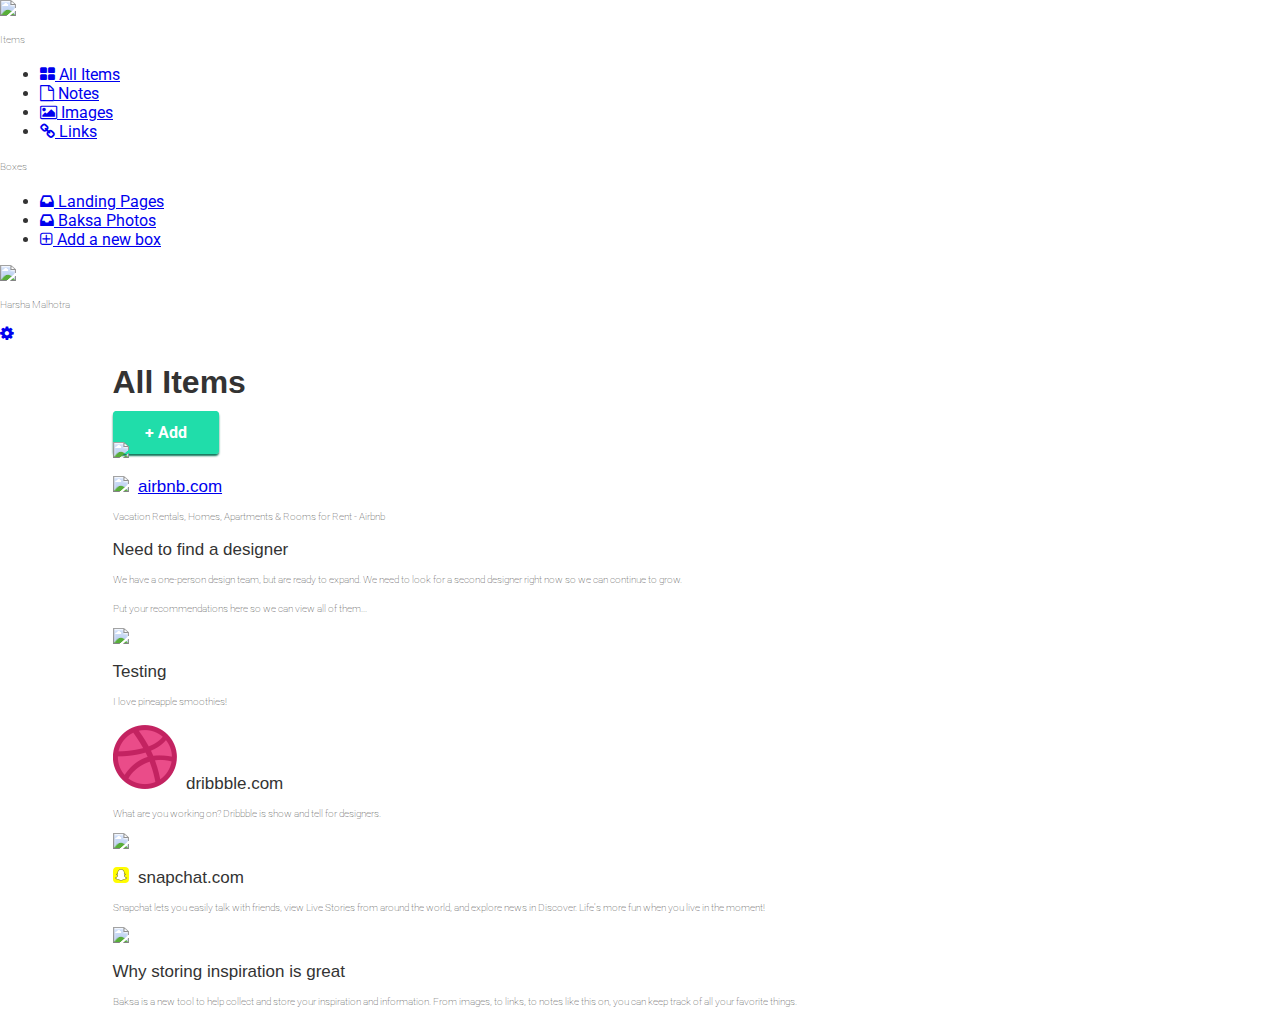
==== dashboard.html @ 705978ed "Assignment-33-completed" ====
<!DOCTYPE html>
 <html lang="en-us">
 <head>
   <meta http-equiv="X-UA-Compatible" content="IE=Edge">
   <meta name="viewport" content="width=device-width, initial-scale=1">
   <meta charset="UTF-8">
 
   <title>Dashboard | Baksa</title>
 
   <!-- Google Fonts -->
  
    <link href="https://fonts.googleapis.com/css?family=Lato:100,100i,300,300i,400,400i,700,700i,900,900i|Roboto:100,100i,300,300i,400,400i,500,500i,700,700i,900,900i" rel="stylesheet">
 
   <!-- CSS -->
   <link rel="stylesheet" href="css/normalize.css">
   <link rel="stylesheet" href="css/style.css">
   <link rel="stylesheet" href="css/font-awesome.css">
 
 </head>

  <body class="dashboard">
   <!-- LEFT NAV -->
   <nav id="left-nav" class="left-nav">
     <a href="#" class="site-logo"><img src="images/site-logo.png" /></a>
     <div class="items">
       <p>Items</p>
       <ul>
         <li><a href="#"><i class="fa fa-th-large"></i> All Items</a></li>
         <li><a href="#"><i class="fa fa-file-o"></i> Notes</a></li>
         <li><a href="new-ux-project.html"><i class="fa fa-picture-o"></i> Images</a></li>
         <li><a href="#"><i class="fa fa-link"></i> Links</a></li>
       </ul>
       <p>Boxes</p>
       <ul>
         <li><a href="#"><i class="fa fa-inbox"></i> Landing Pages</a></li>
         <li><a href="#"><i class="fa fa-inbox"></i> Baksa Photos</a></li>
         <li><a href="#"><i class="fa fa-plus-square-o"></i> Add a new box</a></li>
       </ul>
     </div>

      <div class="settings">
     <img src="https://s3.amazonaws.com/uifaces/faces/twitter/jsa/128.jpg">
     <p>Harsha Malhotra</p>
     <a href="#"><i class="fa fa-cog"></i></a>
   </div>
   </nav>

   <main role="main">
   <!-- Content -->
   <section class="content">
     <div class="container">
       <div class="header">
         <h1>All Items</h1>
         <a href="#" class="btn">+ Add</a>
       </div>
     </div>
     <div class="container">
       <div class="content-item">
         <div class="item-box">
            <img src="https://static.pexels.com/photos/3540/restaurant-alcohol-bar-drinks.jpg">
         </div>
       </div>
       <div class="content-item">
         <div class="item-box">
            <h2><img class="favicon" src="https://a1.muscache.com/airbnb/static/logotype_favicon-21cc8e6c6a2cca43f061d2dcabdf6e58.ico">&nbsp <a href="#">airbnb.com</a></h2>
            <p>Vacation Rentals, Homes, Apartments &amp; Rooms for Rent &dash; Airbnb
         </div>
       </div>
       <div class="content-item">
         <div class="item-box">
            <h2>Need to find a designer</h2>
            <p>We have a one-person design team, but are ready to expand. We need to look for a second designer right now so we can continue to grow.</p>
            <p>Put your recommendations here so we can view all of them...</p>

         </div>
       </div>
       <div class="content-item">
         <div class="item-box">
            <img src="https://static.pexels.com/photos/7070/space-desk-workspace-coworking.jpg">
         </div>
       </div>
       <div class="content-item">
         <div class="item-box">
            <h2><a>Testing</a></h2>
            <p>I love pineapple smoothies!</p>
         </div>
       </div>
       <div class="content-item">
         <div class="item-box">
            <h2><img class = "favicon" src="images/dribbble.ico">&nbsp <a>dribbble.com</a></h2>
            <p>What are you working on? Dribbble is show and tell for designers.</p>
         </div>
       </div>
       <div class="content-item">
         <div class="item-box">
            <img src="https://static.pexels.com/photos/34600/pexels-photo.jpg">
         </div>
       </div>
       <div class="content-item">
         <div class="item-box">
            <h2><img class = "favicon" src="images/snapchat.png">&nbsp <a>snapchat.com</a></h2>
            <p>Snapchat lets you easily talk with friends, view Live Stories from around the world, and explore news in Discover. Life's more fun when you live in the moment!</p>
         </div>
       </div>
       <div class="content-item">
         <div class="item-box">
            <img src="https://static.pexels.com/photos/7097/people-coffee-tea-meeting.jpg">
         </div>
       </div>
       <div class="content-item">
         <div class="item-box">
            <h2>Why storing inspiration is great</h2>
            <p>Baksa is a new tool to help collect and store your inspiration and information. From images, to links, to notes like this on, you can keep track of all your favorite things.</p>
         </div>
       </div>
     </div>
   </section>
 </main>
 </body>
 </html>
---- css/style.css ----
/*HTML tag and body tag*/
html, body{
   overflow-x: hidden;
 }

 /* body will have font family of Roboto and color black*/
 body {
   
   font-family: 'Roboto', sans-serif, Helvetica, Arial;
   color:#333333;
 }
 /*all the heading tags will be in Nunito*/
 h1, h2, h3, h4, h5, h6 {
   font-family: 'Nunito', Helvetica, Arial, sans-serif;
 }

 /*the h2 headers like create notes, save images will have a 28 pixel font size and the font weight will be normal with the bottom margin as 5px*/
 h2 {
   font-size:28px;
   font-weight: normal;
   margin-bottom: 5px;
 }


 p {
   font-size:16px;
   line-height: 19px;
   font-weight: 100;
 }


 /* GRID */
 .container {
   margin-right: auto;
   margin-left: auto;
   padding-left: 15px;
   padding-right: 15px;
   position: relative;
 }
 .container:before,
 .container:after {
   content: " ";
   display: table;
 }
 .container:after {
   clear: both;
 }
 .one-half, .one-third, .one-fourth {
   width:96%;
   float:left;
   position:relative;
   min-height: 1px;
   margin:0 2% 20px;
 }



 /* HEADER */
 header {
   color:#FFFFFF;
   background: #34495E;
   
   background-image: linear-gradient(206deg, #077DAA 0%, #08465E 100%);
 }
 header nav {
   padding:1em 0;
 }
 header nav ul {
   display:inline;
   text-align: right;
   float:right;
   margin:0;
 }
 header nav ul > li {
   list-style-type: none;
   display: inline-block;
   margin:0 15px;
 }
 header nav ul > li.btn-outline {
   padding:10px 15px;
   border:2px solid #FFFFFF;
   border-radius: 4px;
 }
 header nav ul > li.btn-outline:hover {
   background:#FFFFFF;
 }
 header nav ul > li > a {
   color:#FFFFFF;
   text-decoration: none;
 }
 header nav ul > li.btn-outline:hover > a {
   color:#34495E;
 }
 }

 header .hero {
   text-align: center;
   display:block;
   position: relative;
 }
 header .hero h1 {
   font-size:48px;
   font-weight: normal;
   margin:95px 0 0;
   text-align: center;
 }
 header .hero p {
   font-size: 22px;
   line-height: 26px;
   font-weight: 100;
   margin:10px 0 40px;
   text-align: center;
 }
 header .hero img {
   display: block;
   margin:6em auto 0;
 }
 /* BUTTONS */
 .btn {
   border-radius: 4px;
   color:#FFFFFF;
   font-weight: 700;
   text-decoration: none;
   padding:10px 30px;
   background: #20DDAA;
   border: 2px solid #20DDAA;
   box-shadow: 0px 2px 2px 0px #11755A;

   }

   .btn1{
         position:absolute;
   top:50%;
   left:45%;
   margin-top:-110px;
   margin-left:-50px;
   }

   .btn-facebook {
   border-radius: 4px;
   color:#FFFFFF;
   font-weight: 700;
   text-decoration: none;
   padding:10px 30px;
   /* FB Rectangle: */
   background: #204695;
   box-shadow: 0px 1px 2px 0px rgba(40,63,110,0.50);
   border-radius: 4px;

   }

 .btn-twitter {
   border-radius: 4px;
   color:#FFFFFF;
   font-weight: 700;
   text-decoration: none;
   padding:10px 30px;
   /* twitter Rectangle: */
   background: #55ACEE;
   box-shadow: 0px 1px 2px 0px rgba(56,118,167,0.08);
   border-radius: 4px;
  
   
   }

   /* BENEFITS */
 .benefits {
   text-align: center;
   display:block;
   position:relative;
 }
 .benefits ul {
   margin: 0 auto;
   padding:4em 0;
 }
 .benefits ul li {
   list-style-type: none;
   display: inline-block;
 }
 .benefits i {
   color:#00ACBE;
   font-size:60px;
   margin:0;
   vertical-align: middle;
 }
 .benefits h2 {
   color:#00ACBE;
 }



 /* PRICING */
 .pricing {
   background: #08465E url("../images/background.png") top center no-repeat;
   background: url("../images/background.png") top center no-repeat, linear-gradient(206deg, #077DAA 0%, #08465E 94%);
   background-size:cover;
   text-align: center;
   padding:4em 0;
 }
 .pricing h2, .pricing p {
   color:#FFFFFF;
 }
 .pricing ul {
   margin:0 auto;
   padding:2em 0;
 }
 .pricing ul li {
   list-style-type: none;
 }

 .box{
   padding: 0 15px 15px;
   background: #FFFFFF;
   box-shadow: 0px 2px 4px 0px rgba(0,0,0,0.20);
   position: relative;
   margin-top: 25px;

 }

 .box.middle{
   min-height: 550px;
   margin-top: 0px;
 }
 .box h3{
   font-family: "Roboto", Helvetica, Arial, sans-serif;
   font-weight: 600;
   text-transform: uppercase;
   background: #E2E2E2;
   box-shadow: 0px 1px 2px 0px rgba(0,0,0,0.40);
   left:0;
   right:0;
   top:0;
   text-align: center;
   margin:0 -15px 40px;
   padding:10px 0;
 }

 .box h4 {
   font-size:50px;
   font-weight: normal;
   margin:40px 0 10px;
   color:#00ACBE;
 }
 .box h4 span {
   font-size:32px;
   vertical-align: top;
 }
 .box h4 span.month {
   font-family: "Roboto", Helvetica, Arial, sans-serif;
   font-weight: 100;
   color:#888888;
   font-size:20px;
   vertical-align: middle;
 }
 .box ul li {
   font-size:18px;
   margin-bottom:20px;
   font-weight: 100;
 }
 .box_casual_expert{
   min-height: 450px;
 }
 .box .btn {
   position:absolute;
   bottom:20px;
   left:20px;
   right:20px;
 }
 .small {
   font-size: 12px;
   color: #FEFEFE;
   line-height: 15px;
   font-style:italic;
 }

 
 

  /* TESTIMONIALS */
 .testimonials {
   padding:4em 0;
   text-align: center;
 }
 .testimonials h2 {
   color:#00ACBE;
 }
 .testimonials ul li {
   list-style-type: none;
 }
 .testimonials blockquote {
   color:#FFFFFF;
   text-align: left;
   font-style: italic;
   font-weight: lighter;
   background:#08465E;
   position: relative;
   padding:30px;
   width:auto;
   margin:0;
 }
 .testimonials blockquote:after {
   top: 100%;
   left: 13%;
   border: solid transparent;
   content: " ";
   height: 0;
   width: 0;
   position: absolute;
   pointer-events: none;
   border-top-color: #08465E;
   border-width: 10px;
   margin-left: -10px;
 }

  .testimonials img {
   height: 65px;
   width: 65px;
   border-radius:50%;
   float: left;
   display: inline-block;
   margin:20px 10px 0 0;
 }
 .testimonials p.name {
   float: right;
   display: inline-block;
   text-align: left;
   font-size:13px;
   margin-top: -60px;
   margin-left: 75px;
 }

 .move{
   padding-top: 20px;
 }

  /* FOOTER background-color: #08465E;*/
 footer {
   background-color: #08465E;
   
   /*background-image: linear-gradient(to top, #00ACBE 0%, #00ACBE 50%, #08465E 50%, #08465E 100%);*/
   color: #FFFFFF;
   height: 150px;
   position: relative;
   overflow: hidden;
   z-index: 0;
}
 footer p, footer nav ul {
   font-size:14px;
   font-weight:100;
   text-align: center;
   margin: 45px auto 0;
 }
 footer nav ul li {
   list-style-type: none;
   display: inline;
 }
 footer nav ul li a {
   color:#FFFFFF;
   text-decoration: none;
 }
 footer .right-footer-block {
   background-color: transparent;
 }
 footer .logo{
   padding: 2.35em 0;
   margin: 0 auto;
   display: block;
 }

  /*SIGNUP TODAY*/

.Sign_up{
   margin-top: -100px;
   padding:4em 0;
   text-align: center;
   display:block;

 }
}
 .Sign_up h2{
   
   color:#00ACBE;
 }

 .sign{
   padding-top: 20px;
 }




 /*At the minimum width of 768px px, the largest for now*/
 @media (min-width: 768px) {
   .container {
     width: 750px;
   }


 }
 @media (min-width: 992px) {
   .container {
     width: 970px;
   }
   .one-half {
     width:46%;
   }
   .one-third {
     width:29.33333%;
   }
   .one-fourth {
     width:21%;
   }
   @media (min-width: 992px){
   footer{
     background-color: #3498DB;

      background-image: linear-gradient(to top, #00ACBE 0%, #00ACBE 50%, #08465E 50%, #08465E 100%);
     
     height: 100px;
   }
   footer p, footer nav ul{
     padding: 2em 0;
     text-align: left;
   }
   footer .right-footer-block {
     background-color: #3498DB;
   }
   footer .logo{
     padding: 2em 0 2em 1.5em;
   }
 }
 }
 @media (min-width: 1200px) {
   .container {
     width: 1170px;
   }
@media (min-width: 1080px) {
   .container {
     width: 1055px;
   }

   





@media(min-width: 660px){

  h2 {
    font-size:17px; 
    font-weight: normal;
    margin-bottom: 5px;
  }
  p{
    font-size: 10px;
    line-height: 19px;
    font-weight: 100;
  }


/*BENEFITS*/
  .benefits {
   text-align: center;
   display:block;
   position:relative;
 }

  .benefits ul {
   margin: 0 auto;
   padding:4em 0;
 }
 .benefits ul li {
   list-style-type: none;
   display: inline-block;
 }
  .benefits i {
   color:#00ACBE;
   font-size:36px;
   margin:0;
   vertical-align: middle;
 }
 .benefits h2 {
   color:#00ACBE;
 }
}

 /*PRICING*/

 .pricing {
   background: #08465E url("../images/background.png") top center no-repeat;
   background: url("../images/background.png") top center no-repeat, linear-gradient(206deg, #077DAA 0%, #08465E 94%);
   background-size:cover;
   text-align: center;
   padding:4em 0;
 }
 .pricing h2, .pricing p {
   color:#FFFFFF;
 }
 .pricing ul {
   margin:0 auto;
   padding:2em 0;
 }
 .pricing ul li {
   list-style-type: none;
 }
  .box {
   padding:0 15px 15px;
   background: #FFFFFF;
   box-shadow: 0px 2px 4px 0px rgba(0,0,0,0.20);
   
   position: relative;
   margin-top: 25px;
 }

  .box.middle {
   min-height: 292px;
   margin-top:0px;
 }
 .box h3 {
   font-family: "Roboto", Helvetica, Arial, sans-serif;
   font-weight: 600;
   text-transform: uppercase;
   background: #E2E2E2;
   box-shadow: 0px 1px 2px 0px rgba(0,0,0,0.40);
   left:0;
   right:0;
   top:0;
   text-align: center;
   margin:0 -15px 40px;
   padding:10px 0;
 }
 .box_casual_expert{
   min-height: 264px;
 }
}



/*DASHBOARD*/











/*
@media(min-width: 800px){
 


   .benefits {
      
      text-align: center;
      display:block;
      position:relative;
   }

   .benefits ul li {
   list-style-type: none;
   }

  .benefits i {
   color:#00ACBE;
   font-size:37px;
   }
  .benefits h2 {
   color:#00ACBE;
 }

  

   .pricing {
   background: #08465E url("../images/background.png") top center no-repeat;
   background: url("../images/background.png") top center no-repeat, linear-gradient(206deg, #077DAA 0%, #08465E 94%);
   background-size:cover;
   text-align: center;
   padding:4em 0;
   }
   .pricing h2, .pricing p {
   color:#FFFFFF;
   }
   .pricing ul {
   margin:0 auto;
   padding:2em 0;
   }
   .pricing ul li {
   list-style-type: none;
   }

   .box {
   padding:0 10px 10px;
   background: #FFFFFF;
   box-shadow: 0px 1px 2px 0px rgba(0,0,0,0.20);
   min-height: 300px;
   position: relative;
   margin-top: 40px;
 }
   .box.middle {
   min-height: 380px;
   margin-top:0px;
 }

 .box h3 {
   font-family: "Roboto", Helvetica, Arial, sans-serif;
   font-weight: 400;
   text-transform: uppercase;
   background: #E2E2E2;
   box-shadow: 0px 1px 2px 0px rgba(0,0,0,0.40);
   left:0;
   right:0;
   top:0;
   text-align: center;
   margin:0 -10px 40px;
   padding:10px 0;
 }

 .box h4 {
   font-size:25px;
   font-weight: normal;
   margin:20px 0 10px;
   color:#00ACBE;
 }
 .box h4 span {
   font-size:20px;
   vertical-align: top;
 }
 .box h4 span.month {
   font-family: "Roboto", Helvetica, Arial, sans-serif;
   font-weight: 70;
   color:#888888;
   font-size:20px;
   vertical-align: middle;
 }
 .box ul li {
   font-size:18px;
   margin-bottom:20px;
   font-weight: 100;
 }


}
/*media query
  @media (min-width: 992px){
   footer{
     background-color: #3498DB;
     background-image: linear-gradient(to left,
        #00ACBE 0%, #00ACBE 33.33337%, #08465E 33.33337%, #08465E 100%);
     height: 100px;
   }
   footer p, footer nav ul{
     padding: 2em 0;
     text-align: left;
   }
   footer .right-footer-block {
     background-color: #00ACBE;
   }
   footer .logo{
     padding: 2em 0 2em 1.5em;
   }
 }

   @media (min-width: 400px){
  
   footer{
     background-color: #3498DB;
     background-image: linear-gradient(to left,
        #00ACBE 0%, #00ACBE 33.33337%, #08465E 33.33337%, #08465E 100%);
     height: 100px;
   }
   footer p, footer nav ul{
     padding: 2em 0;
     text-align: left;
   }
   footer .right-footer-block {
     background-color: #00ACBE;
   }
   footer .logo{
     padding: 2em 0 2em 1.5em;
   }

   header{
      background: #34495E;
     
   
   background-image: linear-gradient(206deg, #077DAA 0%, #08465E 100%);

   }
 }

 */



*/
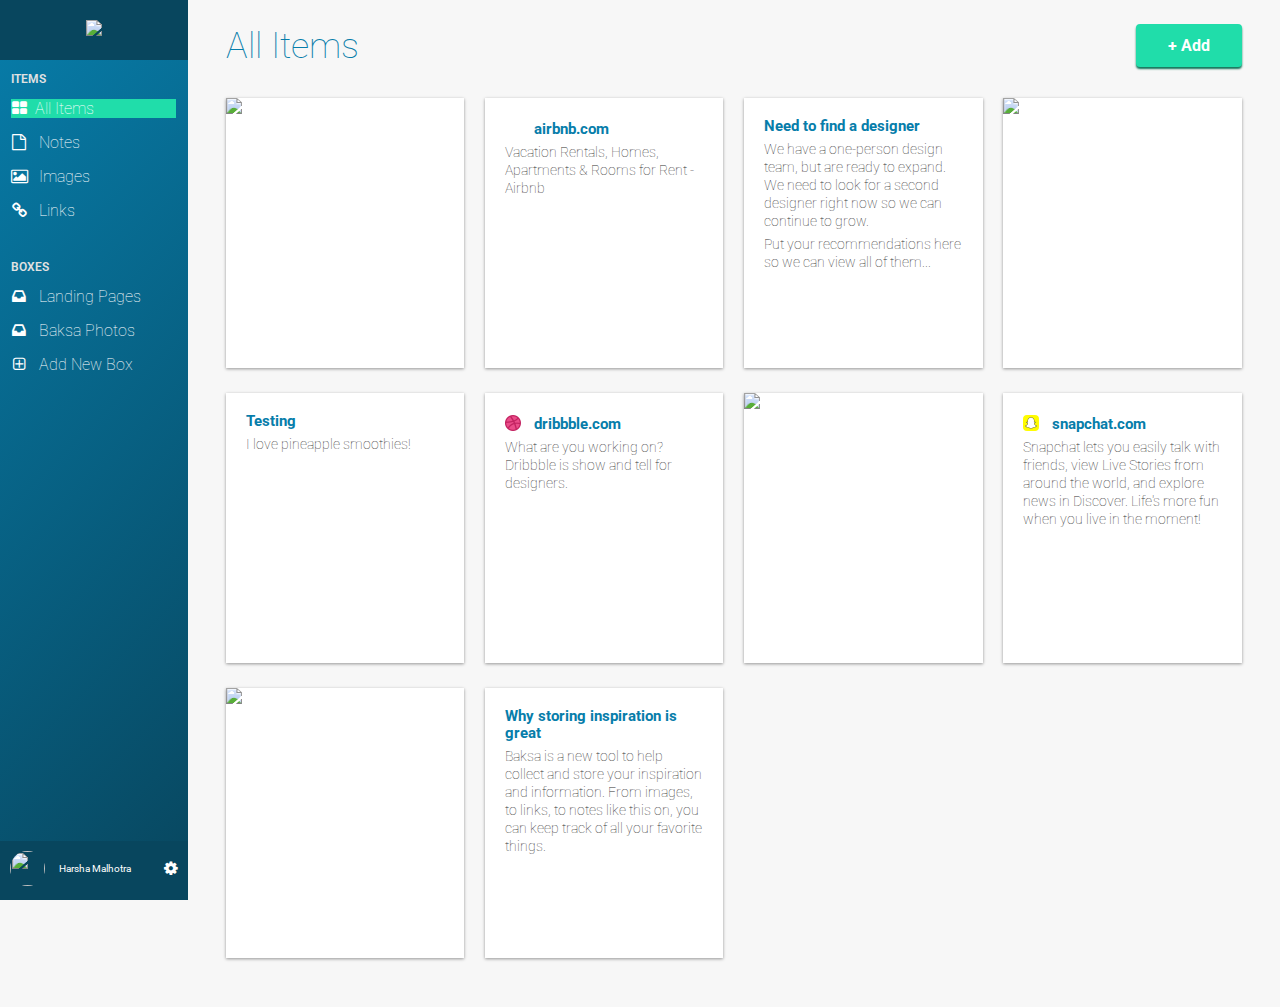
==== commit 513990f9: "Assignment-34-completed" ====
--- a/dashboard.html
+++ b/dashboard.html
@@ -25,7 +25,7 @@
      <div class="items">
        <p>Items</p>
        <ul>
-         <li><a href="#"><i class="fa fa-th-large"></i> All Items</a></li>
+         <div class ="active"><li><a href="#"><i class="fa fa-th-large"></i>All Items</a></li></div>
          <li><a href="#"><i class="fa fa-file-o"></i> Notes</a></li>
          <li><a href="new-ux-project.html"><i class="fa fa-picture-o"></i> Images</a></li>
          <li><a href="#"><i class="fa fa-link"></i> Links</a></li>
@@ -34,7 +34,7 @@
        <ul>
          <li><a href="#"><i class="fa fa-inbox"></i> Landing Pages</a></li>
          <li><a href="#"><i class="fa fa-inbox"></i> Baksa Photos</a></li>
-         <li><a href="#"><i class="fa fa-plus-square-o"></i> Add a new box</a></li>
+         <li><a href="#"><i class="fa fa-plus-square-o"></i> Add New Box</a></li>
        </ul>
      </div>
 
@@ -68,7 +68,7 @@
        </div>
        <div class="content-item">
          <div class="item-box">
-            <h2>Need to find a designer</h2>
+            <h2><a>Need to find a designer</a></h2>
             <p>We have a one-person design team, but are ready to expand. We need to look for a second designer right now so we can continue to grow.</p>
             <p>Put your recommendations here so we can view all of them...</p>
 
@@ -109,7 +109,7 @@
        </div>
        <div class="content-item">
          <div class="item-box">
-            <h2>Why storing inspiration is great</h2>
+            <h2><a>Why storing inspiration is great</a></h2>
             <p>Baksa is a new tool to help collect and store your inspiration and information. From images, to links, to notes like this on, you can keep track of all your favorite things.</p>
          </div>
        </div>
--- a/css/style.css
+++ b/css/style.css
@@ -387,9 +387,170 @@
  }
 
 
-
-
- /*At the minimum width of 768px px, the largest for now*/
+/* DASHBOARD */
+ .dashboard {
+   background:#F7F7F7;
+ }
+ .left-nav {
+   height: 100vh;
+   width:14.66666667%;
+   color:#FFFFFF;
+   background: #08465E;
+   /* Nav Bar: */
+   background-image: linear-gradient(-225deg, #077DAA 0%, #08465E 100%);
+   
+   float:left;
+   position: fixed;
+   display:block;
+ }
+ .left-nav .site-logo {
+   padding:20px 0;
+   background:#08465E;
+   display:block;
+   text-align: center;
+ }
+ .left-nav .items {
+   padding:0 6%;
+ }
+ .left-nav .items p {
+   font-weight: 600;
+   text-transform: uppercase;
+   font-size: 12px;
+   color: #E2E2E2;
+   line-height: 15px;
+ }
+ .left-nav .items ul {
+   margin:0 0 40px;
+   padding:0;
+ }
+ .left-nav .items ul li {
+   list-style-type: none;
+   margin-bottom: 15px;
+ }
+ .left-nav .items ul li a {
+   color:#FFFFFF;
+   text-decoration: none;
+   font-weight: 100;
+ }
+ .left-nav .items ul li a i {
+   width:16px;
+   text-align: center;
+   margin-right:8px;
+ }
+
+ /* LEFT NAVBAR SETTINGS */
+ .left-nav .settings {
+   position:absolute;
+   background:#08465E;
+   width:100%;
+   bottom:0;
+   left:0;
+   right:0;
+   padding:10px 0;
+ }
+ .left-nav .settings img {
+   height:35px;
+   width:35px;
+   border-radius: 50%;
+   margin-left:10px;
+   display: inline-block;
+ }
+ .left-nav .settings p {
+   display: inline-block;
+   vertical-align: top;
+   padding-top: 8px;
+   font-weight: 400;
+   margin:0 0 0 10px;
+ }
+ .left-nav .settings a {
+   color:#FFFFFF;
+   text-decoration: none;
+   text-align: right;
+   float: right;
+   margin-right:10px;
+   margin-top:8px;
+ }
+
+ /* CONTENT */
+ .content {
+   padding:6em 1% 1.5em;
+   float:right;
+   width:98%;
+   position: relative;
+ }
+ .content .header {
+   margin:0 1% 20px;
+ }
+ .content .header h1 {
+   font-family: "Roboto", Helvetica, Arial, sans-serif;
+   font-weight: 100;
+   margin:0 0 30px;
+   font-size: 36px;
+   color: #077DAA;
+   line-height: 44px;
+   float: left;
+   display:inline-block;
+ }
+ .content .header > a {
+   float:right;
+ }
+ .content-item {
+   width:96%;
+   margin:0 2% 25px;
+   float:left;
+   display:block;
+ }
+ .item-box {
+   display:block;
+   height:230px;
+   background: #FFFFFF;
+   box-shadow: 0px 1px 3px 0px rgba(0,0,0,0.40);
+   position: relative;
+   overflow: hidden;
+   padding:20px;
+ }
+ .item-box > img {
+   position:absolute;
+   height:100%;
+   width:auto;
+   top:0;
+   left:0;
+   right:0;
+ }
+ .item-box h2 {
+   font-family: 'Roboto', Helvetica, Arial, sans-serif;
+   font-weight: 700;
+   font-size: 15px;
+   line-height: 17px;
+   margin:0;
+ }
+ .item-box h2 a {
+   color: #077DAA;
+   text-decoration: none;
+ }
+ .item-box h2 img {
+   width:16px;
+   height:16px;
+   position:relative;
+   top:2px;
+   margin-right:5px;
+ }
+ .item-box p {
+   font-size: 14px;
+   color: #333333;
+   line-height: 18px;
+   margin:5px 0 0;
+ }
+.active{
+  background-color: #20DDAA;
+
+
+}
+
+
+
+
+ /*MEDIA QUERIES At the minimum width of 768px px, the largest for now*/
  @media (min-width: 768px) {
    .container {
      width: 750px;
@@ -518,7 +679,7 @@
    margin-top:0px;
  }
  .box h3 {
-   font-family: "Roboto", Helvetica, Arial, sans-serif;
+   font-family: "Nunito", Helvetica, Arial, sans-serif;
    font-weight: 600;
    text-transform: uppercase;
    background: #E2E2E2;
@@ -533,11 +694,66 @@
  .box_casual_expert{
    min-height: 264px;
  }
+
 }
 
-
-
-/*DASHBOARD*/
+/* FOR DASHBOARD */
+
+/* Larger Mobile Devices */
+ @media (min-width:460px) {
+   .content {
+     padding:1.5em 1%;
+     float:right;
+     width:90%;
+     position: relative;
+   }
+   .content-item {
+     width:46%;
+     margin:0 2% 25px;
+     float:left;
+     display:block;
+   }
+ }
+/* Tablets */
+ @media (min-width:768px) {
+   .content {
+     padding:1.5em 5%;
+     float:right;
+     width:90%;
+     position: relative;
+   }
+   .content > .container {
+     width:700px;
+   }
+   .content-item {
+     width:31.33333%;
+     margin:0 1% 25px;
+   }
+ }
+/* Laptops and Desktops */
+ @media (min-width:992px) {
+   .content {
+     padding:1.5em 1%;
+     float:right;
+     width:83.33333333%;
+     position: relative;
+   }
+   .content > .container {
+     width:auto;
+   }
+   .content-item {
+     width:23%;
+     margin:0 1% 25px;
+   }
+ }
+
+
+
+
+
+
+
+
 
 
 
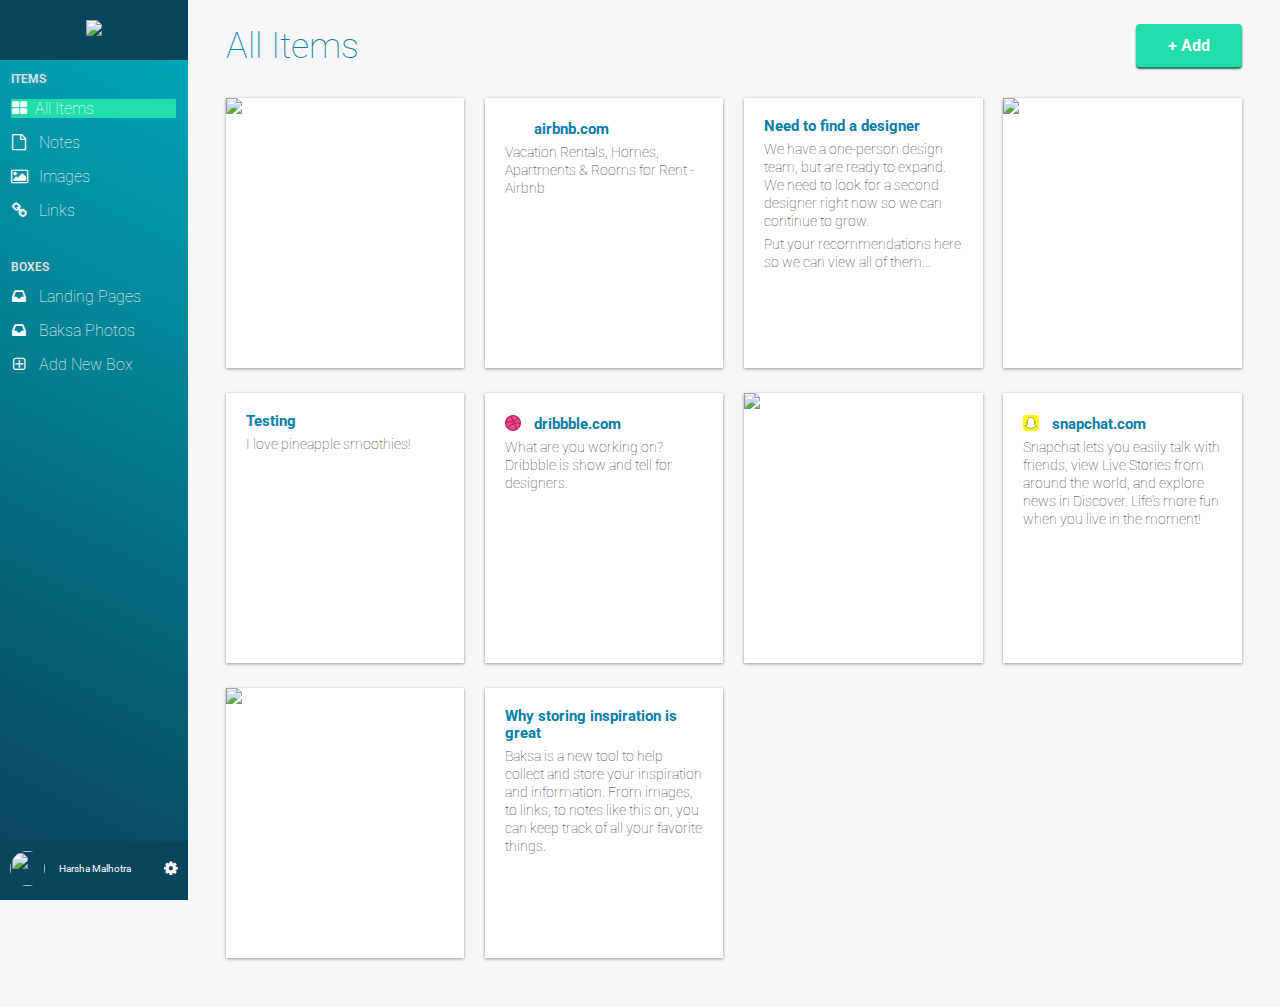
==== commit 687d1390: "Review-of-settings-box" ====
--- a/dashboard.html
+++ b/dashboard.html
@@ -15,6 +15,14 @@
    <link rel="stylesheet" href="css/normalize.css">
    <link rel="stylesheet" href="css/style.css">
    <link rel="stylesheet" href="css/font-awesome.css">
+   <link rel="stylesheet" type="text/css" href="dropit.css">
+
+   <!-- JAVASCRIPT -->
+     
+     <script type="text/javascript" src = "dropit.js"></script>
+     <script src="https://ajax.googleapis.com/ajax/libs/jquery/1.12.4/jquery.min.js"></script>
+
+    </head>
  
  </head>
 
--- a/css/style.css
+++ b/css/style.css
@@ -13,6 +13,7 @@
  h1, h2, h3, h4, h5, h6 {
    font-family: 'Nunito', Helvetica, Arial, sans-serif;
  }
+
 
  /*the h2 headers like create notes, save images will have a 28 pixel font size and the font weight will be normal with the bottom margin as 5px*/
  h2 {
@@ -392,17 +393,50 @@
    background:#F7F7F7;
  }
  .left-nav {
-   height: 100vh;
-   width:14.66666667%;
-   color:#FFFFFF;
-   background: #08465E;
-   /* Nav Bar: */
-   background-image: linear-gradient(-225deg, #077DAA 0%, #08465E 100%);
    
-   float:left;
-   position: fixed;
+
+    height: 100%;
+    width:280px;
+    position: absolute;
+     -webkit-transition: all 0.3s ease-in-out;
+   -moz-transition: all 0.3s ease-in-out;
+   -o-transition: all 0.3s ease-in-out;
+   transition: all 0.3s ease-in-out;
+   transform: translate(-280px,0);
+     -webkit-transform: translate(-280px,0); /** Chrome & Safari **/
+     -o-transform: translate(-280px,0); /** Opera **/
+     -moz-transform: translate(-280px,0); /** Firefox **/
+ 
+   
+ }
+ .left-nav.open {
    display:block;
- }
+   width:280px;
+   -webkit-transition: all 0.3s ease-in-out;
+   -moz-transition: all 0.3s ease-in-out;
+   -o-transition: all 0.3s ease-in-out;
+   transition: all 0.3s ease-in-out;
+   transform: translate(0,0);
+     -webkit-transform: translate(0,0); /** Chrome & Safari **/
+     -o-transform: translate(0,0); /** Opera **/
+     -moz-transform: translate(0,0); /** Firefox **/
+     z-index: 100;
+     background-image: linear-gradient(206deg, #00ACBE 0%, #08465E 94%);
+ }
+ .hamburger {
+   position:absolute;
+   z-index: 1000;
+   background:#08465E;
+   color:#FFF;
+   text-decoration: none;
+   font-size: 22px;
+   padding: 10px 15px;
+   border-radius: 4px;
+   left: 5px;
+   top: 15px;
+ }
+
+
  .left-nav .site-logo {
    padding:20px 0;
    background:#08465E;
@@ -589,8 +623,12 @@
    footer .logo{
      padding: 2em 0 2em 1.5em;
    }
- }
- }
+
+
+ }
+
+ 
+ 
  @media (min-width: 1200px) {
    .container {
      width: 1170px;
@@ -735,7 +773,7 @@
    .content {
      padding:1.5em 1%;
      float:right;
-     width:83.33333333%;
+     width:83.3333333%;
      position: relative;
    }
    .content > .container {
@@ -746,8 +784,34 @@
      margin:0 1% 25px;
    }
  }
-
-
+ @media (min-width:992px) {
+   .left-nav {
+     height: 100vh;
+     width:14.66666667%;
+     color:#FFFFFF;
+     background: #08465E;
+     background-image: linear-gradient(206deg, #00ACBE 0%, #08465E 94%);
+     float:left;
+     position: fixed;
+     display:block;
+     transform: translate(0,0);
+     -webkit-transform: translate(0,0); /** Chrome & Safari **/
+     -o-transform: translate(0,0); /** Opera **/
+     -moz-transform: translate(0,0); /** Firefox **/
+   }
+   .left-nav.open {
+     width:14.66666667%;
+     transform: translate(0,0);
+     -webkit-transform: translate(0,0); /** Chrome & Safari **/
+     -o-transform: translate(0,0); /** Opera **/
+     -moz-transform: translate(0,0); /** Firefox **/
+   }
+   .hamburger {
+     display:none;
+   }
+ }
+
+ 
 
 
 
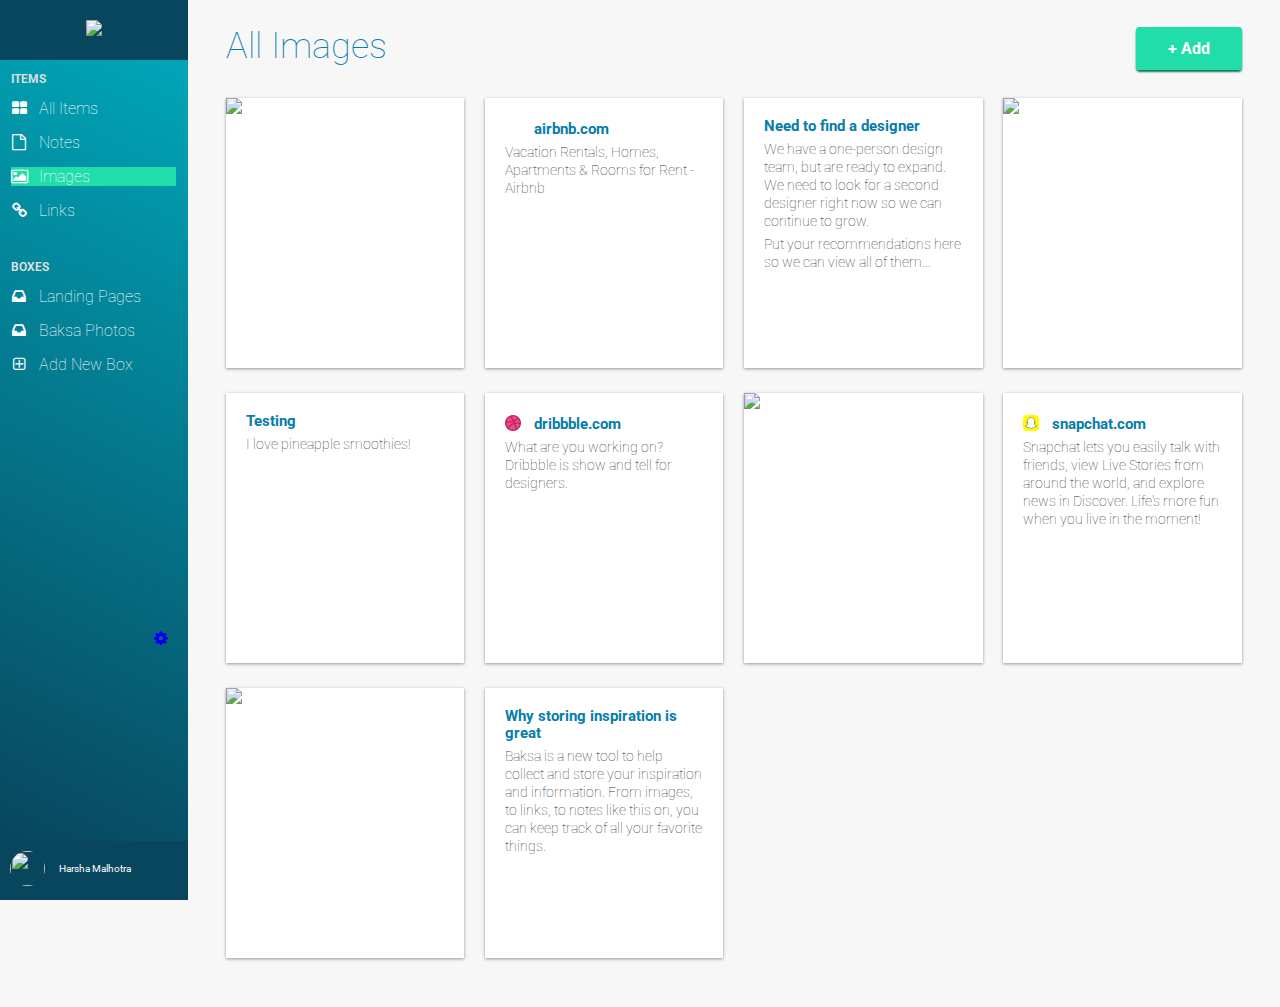
==== commit dac56d07: "Review-of-gear" ====
--- a/dashboard.html
+++ b/dashboard.html
@@ -1,68 +1,92 @@
-<!DOCTYPE html>
- <html lang="en-us">
- <head>
-   <meta http-equiv="X-UA-Compatible" content="IE=Edge">
-   <meta name="viewport" content="width=device-width, initial-scale=1">
-   <meta charset="UTF-8">
- 
-   <title>Dashboard | Baksa</title>
- 
-   <!-- Google Fonts -->
+    <!DOCTYPE html>
+    <html lang="en-us">
+    <head>
+     <meta http-equiv="X-UA-Compatible" content="IE=Edge">
+     <meta name="viewport" content="width=device-width, initial-scale=1">
+     <meta charset="UTF-8">
+     
+     <title>Images | Baksa</title>
+     
+     <!-- Google Fonts -->
+
+     <link href="https://fonts.googleapis.com/css?family=Lato:100,100i,300,300i,400,400i,700,700i,900,900i|Roboto:100,100i,300,300i,400,400i,500,500i,700,700i,900,900i" rel="stylesheet">
+     
+     <!-- CSS -->
+      <link rel="stylesheet" href="css/style.css">
+     <link rel="stylesheet" href="css/normalize.css">
+    
+     <link rel="stylesheet" href="css/font-awesome.css">
+     <link rel="stylesheet" type="text/css" href="css/dropit.css">
   
-    <link href="https://fonts.googleapis.com/css?family=Lato:100,100i,300,300i,400,400i,700,700i,900,900i|Roboto:100,100i,300,300i,400,400i,500,500i,700,700i,900,900i" rel="stylesheet">
- 
-   <!-- CSS -->
-   <link rel="stylesheet" href="css/normalize.css">
-   <link rel="stylesheet" href="css/style.css">
-   <link rel="stylesheet" href="css/font-awesome.css">
-   <link rel="stylesheet" type="text/css" href="dropit.css">
 
-   <!-- JAVASCRIPT -->
-     
-     <script type="text/javascript" src = "dropit.js"></script>
-     <script src="https://ajax.googleapis.com/ajax/libs/jquery/1.12.4/jquery.min.js"></script>
 
-    </head>
- 
- </head>
+   <body class="dashboard">
 
-  <body class="dashboard">
-   <!-- LEFT NAV -->
-   <nav id="left-nav" class="left-nav">
-     <a href="#" class="site-logo"><img src="images/site-logo.png" /></a>
-     <div class="items">
-       <p>Items</p>
-       <ul>
-         <div class ="active"><li><a href="#"><i class="fa fa-th-large"></i>All Items</a></li></div>
-         <li><a href="#"><i class="fa fa-file-o"></i> Notes</a></li>
-         <li><a href="new-ux-project.html"><i class="fa fa-picture-o"></i> Images</a></li>
-         <li><a href="#"><i class="fa fa-link"></i> Links</a></li>
-       </ul>
-       <p>Boxes</p>
-       <ul>
-         <li><a href="#"><i class="fa fa-inbox"></i> Landing Pages</a></li>
-         <li><a href="#"><i class="fa fa-inbox"></i> Baksa Photos</a></li>
-         <li><a href="#"><i class="fa fa-plus-square-o"></i> Add New Box</a></li>
-       </ul>
-     </div>
+    <a class="hamburger" id="menu" href="#">&#9776;</a>
+   
+     <!-- CONTENT -->
+     <nav id="left-nav" class="left-nav">
+       <a href="#" class="site-logo"><img src="images/site-logo.png" /></a>
+       <div class="items">
+         <p>Items</p>
+         <ul>
+           <li><a href="#"><i class="fa fa-th-large"></i> All Items</a></li>
+           <li><a href="#"><i class="fa fa-file-o"></i> Notes</a></li>
+           <div class="active"><li><a href="new-ux-project.html"><i class="fa fa-picture-o"></i> Images</a></li></div>
+           <li><a href="#"><i class="fa fa-link"></i> Links</a></li>
+         </ul>
+         <p>Boxes</p>
+         <ul>
+           <li><a href="#"><i class="fa fa-inbox"></i> Landing Pages</a></li>
+           <li><a href="#"><i class="fa fa-inbox"></i> Baksa Photos</a></li>
+           <li><a href="#"><i class="fa fa-plus-square-o"></i> Add New Box</a></li>
+         </ul>
+       </div>
 
-      <div class="settings">
-     <img src="https://s3.amazonaws.com/uifaces/faces/twitter/jsa/128.jpg">
-     <p>Harsha Malhotra</p>
-     <a href="#"><i class="fa fa-cog"></i></a>
-   </div>
-   </nav>
+       <div class="settings">
+         <img src="https://s3.amazonaws.com/uifaces/faces/twitter/jsa/128.jpg">
+         <p>Harsha Malhotra</p>
+         </div>
+         <ul class="menu1">
+            <li class="gear">
+              
+              <a href="#"><i class=" fa fa-cog"></i></a>
+              <ul>
+                  <li class="list1"><a href="#"><i class="fa fa-cog"></i> Account</a></li>
+                  <li class="list1"><a href="#"><i class="fa fa-group"></i> Collaborators</a></li>
+                  <li class="list1"><a href="#"><i class="fa fa-sign-out"></i> Sign Out</a></li>
+              </ul>
+            </li>
+          </ul>
+         
+            
+               
 
-   <main role="main">
-   <!-- Content -->
-   <section class="content">
-     <div class="container">
-       <div class="header">
-         <h1>All Items</h1>
-         <a href="#" class="btn">+ Add</a>
+       
+     </nav>
+
+     <main role="main">
+
+      <section class="content">
+       <div class="container">
+         <div class="header">
+           <h1>All Images</h1>
+           
+           <ul class="menu">
+            <li>
+              <a href="#" class="btn">+ Add</a>
+              <ul>
+                  <li><a href="#"><i class="fa fa-file-o"></i> Note</a></li>
+                  <li><a href="#"><i class="fa fa-picture-o"></i> Image</a></li>
+                  <li><a href="#"><i class="fa fa-link"></i> Link</a></li>
+              </ul>
+            </li>
+          </ul>
+         </div>
        </div>
-     </div>
-     <div class="container">
+          
+          
+       <div class="container">
        <div class="content-item">
          <div class="item-box">
             <img src="https://static.pexels.com/photos/3540/restaurant-alcohol-bar-drinks.jpg">
@@ -124,6 +148,30 @@
      </div>
    </section>
  </main>
- </body>
- </html>
+        
+        
+        
+        
+  <script src="js/jquery-3.1.1.min.js"></script>
+   <script src="js/dropit.js"></script>
+   
+   <script type="text/javascript">
+     $(".menu").dropit();
+      $(".menu1").dropit1();
+    
 
+     $( "#menu" ).click(function() {
+         $("#left-nav").toggleClass("open", 200);
+     });
+
+        
+     
+     
+   </script>
+
+  
+  </body>
+  </html>
+
+
+
--- a/css/style.css
+++ b/css/style.css
@@ -1,3 +1,5 @@
+
+
 /*HTML tag and body tag*/
 html, body{
    overflow-x: hidden;
@@ -13,6 +15,14 @@
  h1, h2, h3, h4, h5, h6 {
    font-family: 'Nunito', Helvetica, Arial, sans-serif;
  }
+
+.gear{
+    list-style: none;
+    text-align: right;
+    margin-right: 20px;
+    margin-top: 375px;
+    color: #FFF;
+}
 
 
  /*the h2 headers like create notes, save images will have a 28 pixel font size and the font weight will be normal with the bottom margin as 5px*/
@@ -92,7 +102,7 @@
  header nav ul > li.btn-outline:hover > a {
    color:#34495E;
  }
- }
+ 
 
  header .hero {
    text-align: center;
@@ -126,6 +136,7 @@
    background: #20DDAA;
    border: 2px solid #20DDAA;
    box-shadow: 0px 2px 2px 0px #11755A;
+     
 
    }
 
@@ -136,6 +147,12 @@
    margin-top:-110px;
    margin-left:-50px;
    }
+.btn2{
+    float:right;
+}
+.add{
+    list-style: none;
+}
 
    .btn-facebook {
    border-radius: 4px;
@@ -338,12 +355,12 @@
  footer {
    background-color: #08465E;
    
-   /*background-image: linear-gradient(to top, #00ACBE 0%, #00ACBE 50%, #08465E 50%, #08465E 100%);*/
-   color: #FFFFFF;
    height: 150px;
    position: relative;
    overflow: hidden;
    z-index: 0;
+     
+     
 }
  footer p, footer nav ul {
    font-size:14px;
@@ -498,6 +515,7 @@
  }
  .left-nav .settings a {
    color:#FFFFFF;
+     
    text-decoration: none;
    text-align: right;
    float: right;
@@ -584,67 +602,264 @@
 
 
 
- /*MEDIA QUERIES At the minimum width of 768px px, the largest for now*/
- @media (min-width: 768px) {
-   .container {
-     width: 750px;
-   }
-
-
- }
- @media (min-width: 992px) {
-   .container {
-     width: 970px;
-   }
-   .one-half {
+ 
+
+
+ 
+ 
+ 
+
+
+
+
+   
+ 
+ 
+/* FOR DASHBOARD */
+
+/* Larger Mobile Devices */
+ @media (min-width:371px) {
+
+       
+      .left-nav .settings a {
+   color:#FFFFFF;
+     
+   text-decoration: none;
+   text-align: right;
+   float: right;
+   margin-right:10px;
+   margin-top:-5px;
+ }
+     .gear{
+         margin-top: 375px;
+     }
+       
+           .btn1{
+         position:absolute;
+   top:50%;
+   left:45%;
+   margin-top:-200px;
+   margin-left:-80px;
+   
+   }
+   .content {
+     padding:1.5em 1%;
+     float:right;
+     width:90%;
+     position: relative;
+   }
+   .content-item {
      width:46%;
-   }
-   .one-third {
-     width:29.33333%;
-   }
-   .one-fourth {
-     width:21%;
-   }
-   @media (min-width: 992px){
-   footer{
-     background-color: #3498DB;
-
-      background-image: linear-gradient(to top, #00ACBE 0%, #00ACBE 50%, #08465E 50%, #08465E 100%);
-     
-     height: 100px;
-   }
-   footer p, footer nav ul{
-     padding: 2em 0;
-     text-align: left;
-   }
-   footer .right-footer-block {
-     background-color: #3498DB;
-   }
-   footer .logo{
-     padding: 2em 0 2em 1.5em;
-   }
-
-
- }
-
- 
- 
- @media (min-width: 1200px) {
-   .container {
-     width: 1170px;
-   }
-@media (min-width: 1080px) {
-   .container {
-     width: 1055px;
-   }
-
-   
-
-
-
+     margin:0 2% 25px;
+     float:left;
+     display:block;
+   }
+     .box_casual_expert {
+    min-height: 400px;
+}
+     .box.middle {
+    min-height: 400px;
+    margin-top: 0px;
+}
+      header .hero img {
+   display: none;
+   margin:6em auto 0;
+ }
+     .testimonials p.name {
+    float: left;
+    display: inline-block;
+    text-align: left;
+    font-size: 13px;
+    margin-top: 30px;
+    margin-left: 0px;
+}
+     .benefits p{
+         display: none;
+     }
+     .settings p {
+    display: inline-block;
+    vertical-align: top;
+    padding-top: 8px;
+    font-weight: 400;
+    margin: 0 0 0 10px;
+    color: #FFF;
+}
+    
+ }
+@media (min-width:425px) {
+           .btn1{
+         position:absolute;
+   top:50%;
+   left:45%;
+   margin-top:-65px;
+   margin-left:-80px;
+   
+    }
+         header .hero img {
+   display: block;
+   margin:6em auto 0;
+    max-width: 100%;         
+ }
+    header .hero h1 {
+    font-size: 30px;
+    font-weight: normal;
+    margin: 1px 0 0;
+    text-align: center;
+}
+    
+    .box h3{
+    font-family: "Roboto", Helvetica, Arial, sans-serif;
+    font-weight: 600;
+    text-transform: uppercase;
+    background: #E2E2E2;
+    box-shadow: 0px 1px 2px 0px rgba(0,0,0,0.40);
+    left: 0;
+    right: 0;
+    top: 0px;
+    text-align: center;
+    margin: -15px -15px 24px;
+    padding: 10px 0;
+}
+   
+    .testimonials p.name {
+    float: left;
+    display: inline-block;
+    text-align: left;
+    font-size: 13px;
+    margin-top: 40px;
+    margin-left: 0px;
+}
+     footer p{
+         color: #FFFFFF;
+     }
+    .settings p {
+    display: inline-block;
+    vertical-align: top;
+    padding-top: 8px;
+    font-weight: 400;
+    margin: 0 0 0 10px;
+    color: #FFF;
+}
+   
+}
+
+@media (min-width:440px) {
+           .btn1{
+         position:absolute;
+   top:50%;
+   left:45%;
+   margin-top:-75px;
+   margin-left:-80px;
+   
+    }
+.settings p {
+    display: inline-block;
+    vertical-align: top;
+    padding-top: 8px;
+    font-weight: 400;
+    margin: 0 0 0 10px;
+    color: #FFF;
+}
+   }
+    @media (min-width:490px) {
+           .btn1{
+         position:absolute;
+   top:50%;
+   left:45%;
+   margin-top:-105px;
+   margin-left:-80px;
+   
+        }
+        .settings p {
+    display: inline-block;
+    vertical-align: top;
+    padding-top: 8px;
+    font-weight: 400;
+    margin: 0 0 0 10px;
+    color: #FFF;
+}
+   
+    }
+@media (min-width:510px) {
+           .btn1{
+         position:absolute;
+   top:50%;
+   left:45%;
+   margin-top:-115px;
+   margin-left:-80px;
+   
+    }.settings p {
+    display: inline-block;
+    vertical-align: top;
+    padding-top: 8px;
+    font-weight: 400;
+    margin: 0 0 0 10px;
+    color: #FFF;
+}
+   
+        }
+    @media (min-width:590px) {
+           .btn1{
+         position:absolute;
+   top:50%;
+   left:45%;
+   margin-top:-145px;
+   margin-left:-80px;
+   
+        }
+        .settings p {
+    display: inline-block;
+    vertical-align: top;
+    padding-top: 8px;
+    font-weight: 400;
+    margin: 0 0 0 10px;
+    color: #FFF;
+}
+   
+    }
+@media (min-width:610px) {
+           .btn1{
+         position:absolute;
+   top:50%;
+   left:45%;
+   margin-top:-165px;
+   margin-left:-80px;
+   
+    }
+    .settings p {
+    display: inline-block;
+    vertical-align: top;
+    padding-top: 8px;
+    font-weight: 400;
+    margin: 0 0 0 10px;
+    color: #FFF;
+}
+   
+        }
 
 
 @media(min-width: 660px){
+.settings p {
+    display: inline-block;
+    vertical-align: top;
+    padding-top: 8px;
+    font-weight: 400;
+    margin: 0 0 0 10px;
+    color: #FFF;
+}
+     .btn1{
+         position:absolute;
+   top:50%;
+   left:45%;
+   margin-top:-160px;
+   margin-left:-80px;
+   
+    }
+    
+      header .hero img {
+   display: block;
+   margin:6em auto 0;
+ }
 
   h2 {
     font-size:17px; 
@@ -682,7 +897,7 @@
  .benefits h2 {
    color:#00ACBE;
  }
-}
+
 
  /*PRICING*/
 
@@ -703,6 +918,13 @@
  .pricing ul li {
    list-style-type: none;
  }
+     .one-third {
+     width:29.33333%;
+   }
+    .box_casual_expert{
+   min-height: 455px;
+ }
+
   .box {
    padding:0 15px 15px;
    background: #FFFFFF;
@@ -713,7 +935,7 @@
  }
 
   .box.middle {
-   min-height: 292px;
+   min-height: 510px;
    margin-top:0px;
  }
  .box h3 {
@@ -729,47 +951,62 @@
    margin:0 -15px 40px;
    padding:10px 0;
  }
- .box_casual_expert{
-   min-height: 264px;
- }
-
-}
-
-/* FOR DASHBOARD */
-
-/* Larger Mobile Devices */
- @media (min-width:460px) {
-   .content {
-     padding:1.5em 1%;
-     float:right;
-     width:90%;
-     position: relative;
-   }
-   .content-item {
+    
+ 
+
+
+}
+    /* Laptops and Desktops */
+ @media (min-width:992px)  {
+     .gear{
+         margin-top: 375px;
+         color: #FFFFFF;
+     }
+      .left-nav .settings a {
+   color:#FFFFFF;
+     
+   text-decoration: none;
+   text-align: right;
+   float: right;
+   margin-right:10px;
+   margin-top:-46px;
+ }
+ 
+       header .hero img {
+   display: block;
+   margin:6em auto 0;
+ }
+     .container {
+     width: 970px;
+   }
+   .one-half {
      width:46%;
-     margin:0 2% 25px;
-     float:left;
-     display:block;
-   }
- }
-/* Tablets */
- @media (min-width:768px) {
-   .content {
-     padding:1.5em 5%;
-     float:right;
-     width:90%;
-     position: relative;
-   }
-   .content > .container {
-     width:700px;
-   }
-   .content-item {
-     width:31.33333%;
-     margin:0 1% 25px;
-   }
- }
-/* Laptops and Desktops */
- @media (min-width:992px) {
+   }
+   .one-third {
+     width:29.33333%;
+   }
+   .one-fourth {
+     width:21%;
+   }
+   
+   footer{
+    
+
+     background-color: #08465E;
+     
+     height: 100px;
+   }
+   footer p, footer nav ul{
+     padding: 2em 0;
+     text-align: left;
+   }
+   footer .right-footer-block {
+     background-color: #3498DB;
+   }
+   footer .logo{
+     padding: 2em 0 2em 1.5em;
+   }
+
    .content {
      padding:1.5em 1%;
      float:right;
@@ -783,8 +1020,93 @@
      width:23%;
      margin:0 1% 25px;
    }
- }
- @media (min-width:992px) {
+ 
+ 
+   
+     .benefits p{
+         display: inline-block;
+     }
+   
+      footer{
+
+
+      background-color: #08465E;
+     height: 100px;
+   }
+     footer p{
+         color: #FFFFFF;
+     }
+     
+    
+  
+ }
+
+     
+    
+ 
+/* Laptops and Desktops */
+ @media (min-width:1100px)  {
+     
+      .left-nav .settings a {
+   color:#FFFFFF;
+     
+   text-decoration: none;
+   text-align: right;
+   float: right;
+   margin-right:10px;
+   margin-top:-5px;
+ }
+ 
+       header .hero img {
+   display: block;
+   margin:6em auto 0;
+ }
+     .container {
+     width: 970px;
+   }
+   .one-half {
+     width:46%;
+   }
+   .one-third {
+     width:29.33333%;
+   }
+   .one-fourth {
+     width:21%;
+   }
+   
+   footer{
+    
+
+     background-color: #08465E;
+     
+     height: 100px;
+   }
+   footer p, footer nav ul{
+     padding: 2em 0;
+     text-align: left;
+   }
+   footer .right-footer-block {
+     background-color: #3498DB;
+   }
+   footer .logo{
+     padding: 2em 0 2em 1.5em;
+   }
+
+   .content {
+     padding:1.5em 1%;
+     float:right;
+     width:83.3333333%;
+     position: relative;
+   }
+   .content > .container {
+     width:auto;
+   }
+   .content-item {
+     width:23%;
+     margin:0 1% 25px;
+   }
+ 
+ 
    .left-nav {
      height: 100vh;
      width:14.66666667%;
@@ -806,181 +1128,72 @@
      -o-transform: translate(0,0); /** Opera **/
      -moz-transform: translate(0,0); /** Firefox **/
    }
+     .benefits p{
+         display: inline-block;
+     }
    .hamburger {
      display:none;
    }
- }
-
- 
-
-
-
-
-
-
-
-
-
-
-
-
-
-
-
-
-
-/*
-@media(min-width: 800px){
- 
-
-
-   .benefits {
-      
-      text-align: center;
-      display:block;
-      position:relative;
-   }
-
-   .benefits ul li {
-   list-style-type: none;
-   }
-
-  .benefits i {
-   color:#00ACBE;
-   font-size:37px;
-   }
-  .benefits h2 {
-   color:#00ACBE;
- }
-
+      footer{
+
+
+      background-color: #08465E;
+     height: 100px;
+   }
+     footer p{
+         color: #FFFFFF;
+     }
+     
+    
   
-
-   .pricing {
-   background: #08465E url("../images/background.png") top center no-repeat;
-   background: url("../images/background.png") top center no-repeat, linear-gradient(206deg, #077DAA 0%, #08465E 94%);
-   background-size:cover;
-   text-align: center;
-   padding:4em 0;
-   }
-   .pricing h2, .pricing p {
-   color:#FFFFFF;
-   }
-   .pricing ul {
-   margin:0 auto;
-   padding:2em 0;
-   }
-   .pricing ul li {
-   list-style-type: none;
-   }
-
-   .box {
-   padding:0 10px 10px;
-   background: #FFFFFF;
-   box-shadow: 0px 1px 2px 0px rgba(0,0,0,0.20);
-   min-height: 300px;
-   position: relative;
-   margin-top: 40px;
- }
-   .box.middle {
-   min-height: 380px;
-   margin-top:0px;
- }
-
- .box h3 {
-   font-family: "Roboto", Helvetica, Arial, sans-serif;
-   font-weight: 400;
-   text-transform: uppercase;
-   background: #E2E2E2;
-   box-shadow: 0px 1px 2px 0px rgba(0,0,0,0.40);
-   left:0;
-   right:0;
-   top:0;
-   text-align: center;
-   margin:0 -10px 40px;
-   padding:10px 0;
- }
-
- .box h4 {
-   font-size:25px;
-   font-weight: normal;
-   margin:20px 0 10px;
-   color:#00ACBE;
- }
- .box h4 span {
-   font-size:20px;
-   vertical-align: top;
- }
- .box h4 span.month {
-   font-family: "Roboto", Helvetica, Arial, sans-serif;
-   font-weight: 70;
-   color:#888888;
-   font-size:20px;
-   vertical-align: middle;
- }
- .box ul li {
-   font-size:18px;
-   margin-bottom:20px;
-   font-weight: 100;
- }
-
-
-}
-/*media query
-  @media (min-width: 992px){
-   footer{
-     background-color: #3498DB;
-     background-image: linear-gradient(to left,
-        #00ACBE 0%, #00ACBE 33.33337%, #08465E 33.33337%, #08465E 100%);
-     height: 100px;
-   }
-   footer p, footer nav ul{
-     padding: 2em 0;
-     text-align: left;
-   }
-   footer .right-footer-block {
-     background-color: #00ACBE;
-   }
-   footer .logo{
-     padding: 2em 0 2em 1.5em;
-   }
- }
-
-   @media (min-width: 400px){
-  
-   footer{
-     background-color: #3498DB;
-     background-image: linear-gradient(to left,
-        #00ACBE 0%, #00ACBE 33.33337%, #08465E 33.33337%, #08465E 100%);
-     height: 100px;
-   }
-   footer p, footer nav ul{
-     padding: 2em 0;
-     text-align: left;
-   }
-   footer .right-footer-block {
-     background-color: #00ACBE;
-   }
-   footer .logo{
-     padding: 2em 0 2em 1.5em;
-   }
-
-   header{
-      background: #34495E;
-     
-   
-   background-image: linear-gradient(206deg, #077DAA 0%, #08465E 100%);
-
-   }
- }
-
- */
-
-
-
-*/
-
-
-
-
-
-
+ }
+
+
+@media (min-width: 1080px) {
+      header .hero img {
+   display: block;
+   margin:6em auto 0;
+ }
+   .container {
+     width: 1055px;
+       
+   }
+     .gear{
+         margin-top: 255px;
+    }
+}
+
+
+   
+ 
+ @media (min-width: 1200px) {
+       header .hero img {
+   display: block;
+   margin:6em auto 0;
+ }
+   .container {
+     width: 1170px;
+   }
+     .gear{
+         margin-top: 255px;
+     }
+}
+
+ 
+
+
+
+
+
+
+
+
+
+
+
+
+
+
+
+
+
--- a/css/dropit.css
+++ b/css/dropit.css
@@ -0,0 +1,156 @@
+/*
+ * Dropit v1.1.0
+ * http://dev7studios.com/dropit
+ *
+ * Copyright 2012, Dev7studios
+ * Free to use and abuse under the MIT license.
+ * http://www.opensource.org/licenses/mit-license.php
+ */
+
+/* These styles assume you are using ul and li */
+.dropit {
+    list-style: none;
+	padding: 0;
+	
+    margin: 15px 0 0;
+    float:right;
+    display:inline-block;
+}
+.dropit .dropit-trigger { position: relative; }
+.dropit .dropit-submenu {
+    position: absolute;
+    top: 100%;
+   
+    right: 0; /* dropdown left or right */
+    z-index: 1000;
+    display: none;
+    min-width: 100px;
+    list-style: none;
+	padding: 20;
+	margin: 20px 0 0;
+}
+.dropit .dropit-open .dropit-submenu { 
+    display: block; /*rectangle*/
+    background: #FFFFFF;  
+    box-shadow: 0px 2px 4px 0px rgba(0,0,0,0.30);
+    border-radius: 4px;
+    
+ }
+ .dropit .dropit-open .dropit-submenu:after {
+  content: " ";
+  position: absolute;/*triangle*/
+  border-style: solid;
+  border-width: 0 8px 8px;
+  border-color: #FFFFFF transparent;
+  display: block;
+  width: 0;
+  z-index: 1;
+  top: -8px;
+  right: 10px;
+ }
+ .dropit .dropit-open .dropit-submenu li {
+  display: block;
+  margin-bottom: 20px;
+  margin-top: 20px;
+  margin-left: -10px;
+ }
+ .dropit .dropit-open .dropit-submenu li:last-child {
+    margin-top: 10px;
+  margin-bottom: 10px;
+ }
+ .dropit .dropit-open .dropit-submenu li a {
+  color:#08465E;
+  text-decoration: none;
+  font-family: "Roboto", Helvetica, Arial, sans-serif;
+  font-weight:100;
+ }
+
+
+ * http://dev7studios.com/dropit
+ *
+ * Copyright 2012, Dev7studios
+ * Free to use and abuse under the MIT license.
+ * http://www.opensource.org/licenses/mit-license.php
+ */
+
+/* These styles assume you are using ul and li */
+.dropit1 {
+    list-style: none;
+	padding: 0;
+	
+    margin: 15px 0 0;
+    float:right;
+    display:inline-block;
+}
+
+.dropit1 .dropit1-trigger { position: relative; }
+.dropit1 .dropit1-submenu1 {
+    position: absolute;
+    top: 100%;
+   
+    right: 0; /* dropdown left or right */
+    z-index: 2000;
+    display: none;
+    min-width: 100px;
+    list-style: none;
+	padding: 20;
+	margin: 20px 0 0;
+    background-color: #FFFFFF;
+    margin-top: -160px;
+    
+}
+.dropit1 .dropit1-open .dropit-submenu1 { 
+    display: block; /*rectangle*/
+    background: #FFFFFF;  
+    box-shadow: 0px 2px 4px 0px rgba(0,0,0,0.30);
+    border-radius: 4px;
+    
+    
+ }
+ .dropit1 .dropit1-open .dropit1-submenu1:after {
+  content: " ";
+  position: absolute;/*triangle*/
+  border-style: solid;
+  border-width: 0 8px 8px;
+  border-color: #FFFFFF transparent;
+  display: block;
+  width: 0;
+  z-index: 1;
+  top: 164px;
+  right: 80px;
+      -ms-transform: rotate(180deg); /* IE 9 */
+    -webkit-transform: rotate(180deg); /* Chrome, Safari, Opera */
+    transform: rotate(180deg);
+      margin-top:-39px;
+     margin-right: -78px;
+ 
+ }
+ .dropit1 .dropit1-open .dropit1-submenu1 li {
+  display: block;
+  margin-bottom: 20px;
+  margin-top: 20px;
+  margin-left: -10px;
+
+ }
+ .dropit1 .dropit1-open .dropit1-submenu1 li:last-child {
+    margin-top: 10px;
+  margin-bottom: 10px;
+     
+ }
+ .dropit1 .dropit1-open .dropit1-submenu1 li a {
+  color:#08465E;
+  text-decoration: none;
+  font-family: "Roboto", Helvetica, Arial, sans-serif;
+  font-weight:100;
+  margin-right: 60px;
+  
+ }
+
+
+
+ 
+
+
+
+
+
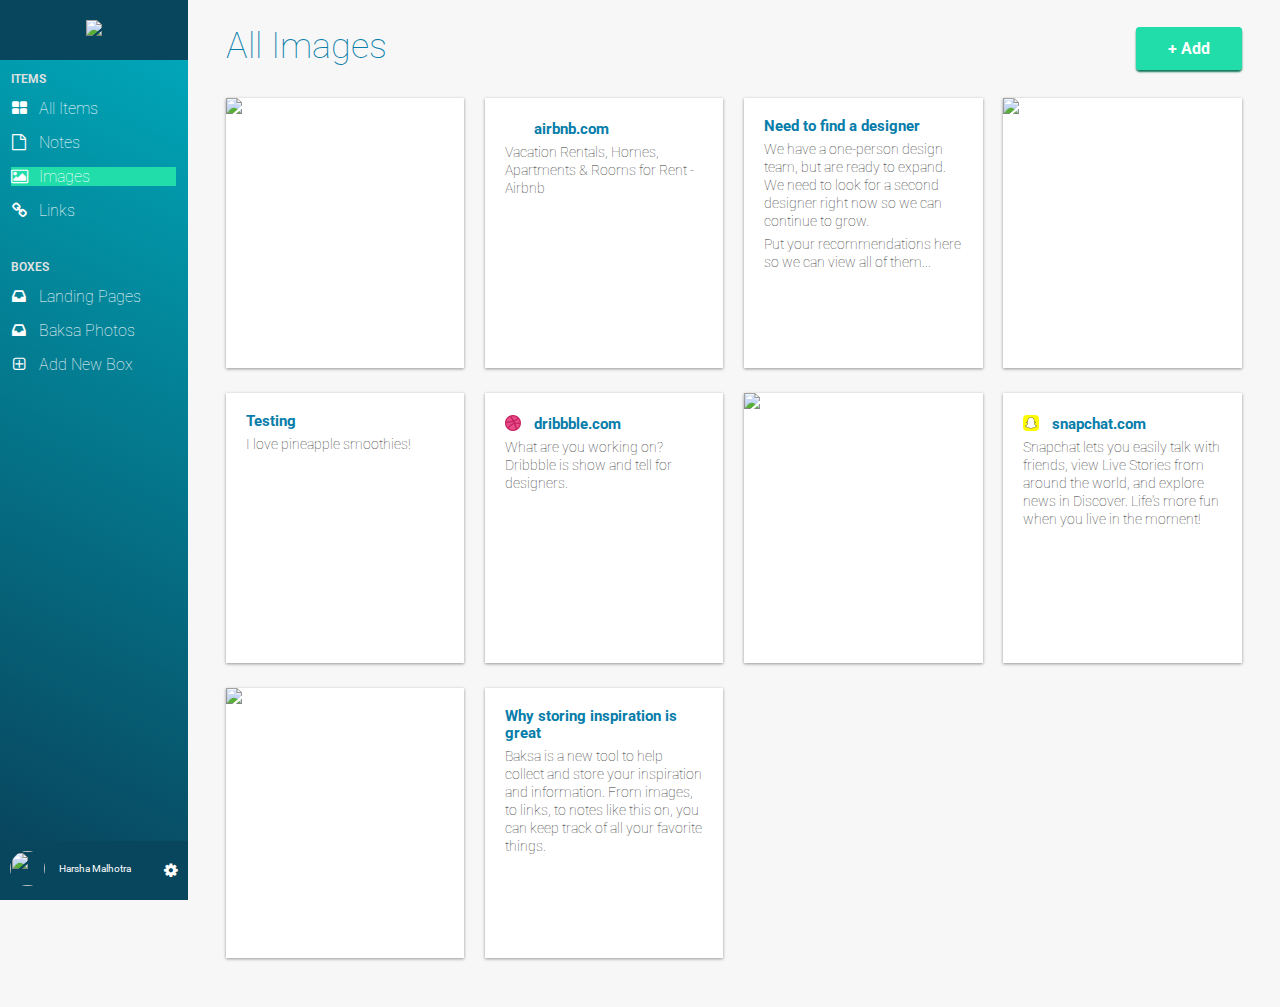
==== commit bb3e1eb9: "Fixed gear placement" ====
--- a/dashboard.html
+++ b/dashboard.html
@@ -14,11 +14,10 @@
      <!-- CSS -->
       <link rel="stylesheet" href="css/style.css">
      <link rel="stylesheet" href="css/normalize.css">
-    
      <link rel="stylesheet" href="css/font-awesome.css">
      <link rel="stylesheet" type="text/css" href="css/dropit.css">
   
-
+ </head>
 
    <body class="dashboard">
 
@@ -46,23 +45,18 @@
        <div class="settings">
          <img src="https://s3.amazonaws.com/uifaces/faces/twitter/jsa/128.jpg">
          <p>Harsha Malhotra</p>
-         </div>
-         <ul class="menu1">
-            <li class="gear">
+         <ul class="menu account-menu">
+            <li>
               
-              <a href="#"><i class=" fa fa-cog"></i></a>
+              <a href="#"><i class="fa fa-cog"></i></a>
               <ul>
-                  <li class="list1"><a href="#"><i class="fa fa-cog"></i> Account</a></li>
-                  <li class="list1"><a href="#"><i class="fa fa-group"></i> Collaborators</a></li>
-                  <li class="list1"><a href="#"><i class="fa fa-sign-out"></i> Sign Out</a></li>
+                  <li><a href="#"><i class="fa fa-cog"></i> Account</a></li>
+                  <li><a href="#"><i class="fa fa-group"></i> Collaborators</a></li>
+                  <li><a href="#"><i class="fa fa-sign-out"></i> Sign Out</a></li>
               </ul>
             </li>
           </ul>
-         
-            
-               
-
-       
+         </div>
      </nav>
 
      <main role="main">
--- a/css/dropit.css
+++ b/css/dropit.css
@@ -11,7 +11,6 @@
 .dropit {
     list-style: none;
 	padding: 0;
-	
     margin: 15px 0 0;
     float:right;
     display:inline-block;
@@ -20,7 +19,6 @@
 .dropit .dropit-submenu {
     position: absolute;
     top: 100%;
-   
     right: 0; /* dropdown left or right */
     z-index: 1000;
     display: none;
@@ -51,12 +49,13 @@
  .dropit .dropit-open .dropit-submenu li {
   display: block;
   margin-bottom: 20px;
-  margin-top: 20px;
-  margin-left: -10px;
+  /*margin-top: 20px;
+  margin-left: -10px;*/
  }
  .dropit .dropit-open .dropit-submenu li:last-child {
-    margin-top: 10px;
-  margin-bottom: 10px;
+      margin-bottom: 0px;
+     /*margin-top: 10px;
+  margin-bottom: 10px;*/ 
  }
  .dropit .dropit-open .dropit-submenu li a {
   color:#08465E;
@@ -65,92 +64,28 @@
   font-weight:100;
  }
 
-
- * http://dev7studios.com/dropit
- *
- * Copyright 2012, Dev7studios
- * Free to use and abuse under the MIT license.
- * http://www.opensource.org/licenses/mit-license.php
- */
-
-/* These styles assume you are using ul and li */
-.dropit1 {
+ .account-menu.dropit .dropit-submenu {
+    position: absolute;
+    top: auto;
+    bottom: 100%;
+    right: 0; /* dropdown left or right */
+    z-index: 1000;
+    display: none;
+    min-width: 160px;
     list-style: none;
-	padding: 0;
-	
-    margin: 15px 0 0;
-    float:right;
-    display:inline-block;
+    padding: 20px;
+    margin: 20px 0 0;
 }
-
-.dropit1 .dropit1-trigger { position: relative; }
-.dropit1 .dropit1-submenu1 {
-    position: absolute;
-    top: 100%;
-   
-    right: 0; /* dropdown left or right */
-    z-index: 2000;
-    display: none;
-    min-width: 100px;
-    list-style: none;
-	padding: 20;
-	margin: 20px 0 0;
-    background-color: #FFFFFF;
-    margin-top: -160px;
-    
-}
-.dropit1 .dropit1-open .dropit-submenu1 { 
-    display: block; /*rectangle*/
-    background: #FFFFFF;  
-    box-shadow: 0px 2px 4px 0px rgba(0,0,0,0.30);
-    border-radius: 4px;
-    
-    
- }
- .dropit1 .dropit1-open .dropit1-submenu1:after {
+.account-menu.dropit .dropit-open .dropit-submenu:after {
   content: " ";
-  position: absolute;/*triangle*/
+  position: absolute;
   border-style: solid;
-  border-width: 0 8px 8px;
+  border-width: 8px 8px 0;
   border-color: #FFFFFF transparent;
   display: block;
   width: 0;
   z-index: 1;
-  top: 164px;
-  right: 80px;
-      -ms-transform: rotate(180deg); /* IE 9 */
-    -webkit-transform: rotate(180deg); /* Chrome, Safari, Opera */
-    transform: rotate(180deg);
-      margin-top:-39px;
-     margin-right: -78px;
- 
- }
- .dropit1 .dropit1-open .dropit1-submenu1 li {
-  display: block;
-  margin-bottom: 20px;
-  margin-top: 20px;
-  margin-left: -10px;
-
- }
- .dropit1 .dropit1-open .dropit1-submenu1 li:last-child {
-    margin-top: 10px;
-  margin-bottom: 10px;
-     
- }
- .dropit1 .dropit1-open .dropit1-submenu1 li a {
-  color:#08465E;
-  text-decoration: none;
-  font-family: "Roboto", Helvetica, Arial, sans-serif;
-  font-weight:100;
-  margin-right: 60px;
-  
- }
-
-
-
- 
-
-
-
-
-
+  top: auto;
+  bottom:-8px;
+  right: 10px;
+ }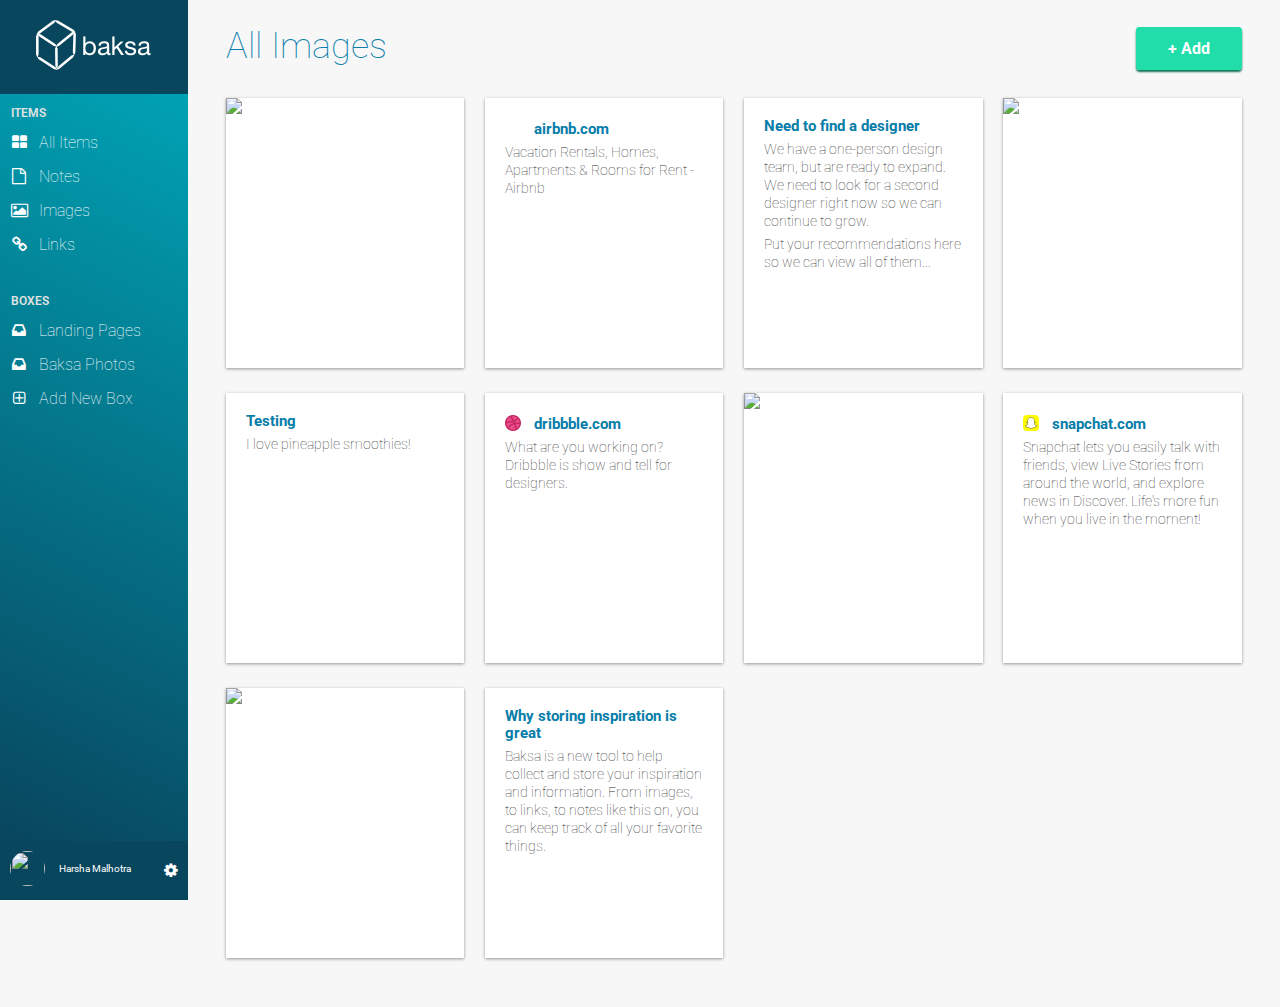
==== commit e49f0f0e: "Final-deployment" ====
--- a/dashboard.html
+++ b/dashboard.html
@@ -25,13 +25,13 @@
    
      <!-- CONTENT -->
      <nav id="left-nav" class="left-nav">
-       <a href="#" class="site-logo"><img src="images/site-logo.png" /></a>
+       <a href="index.html" class="site-logo"><img src="images/site-logo.png" /></a>
        <div class="items">
          <p>Items</p>
          <ul>
            <li><a href="#"><i class="fa fa-th-large"></i> All Items</a></li>
            <li><a href="#"><i class="fa fa-file-o"></i> Notes</a></li>
-           <div class="active"><li><a href="new-ux-project.html"><i class="fa fa-picture-o"></i> Images</a></li></div>
+           <li><a href="new-ux-project.html"><i class="fa fa-picture-o"></i> Images</a></li>
            <li><a href="#"><i class="fa fa-link"></i> Links</a></li>
          </ul>
          <p>Boxes</p>
--- a/css/dropit.css
+++ b/css/dropit.css
@@ -62,6 +62,7 @@
   text-decoration: none;
   font-family: "Roboto", Helvetica, Arial, sans-serif;
   font-weight:100;
+  margin-bottom: 10px;
  }
 
  .account-menu.dropit .dropit-submenu {
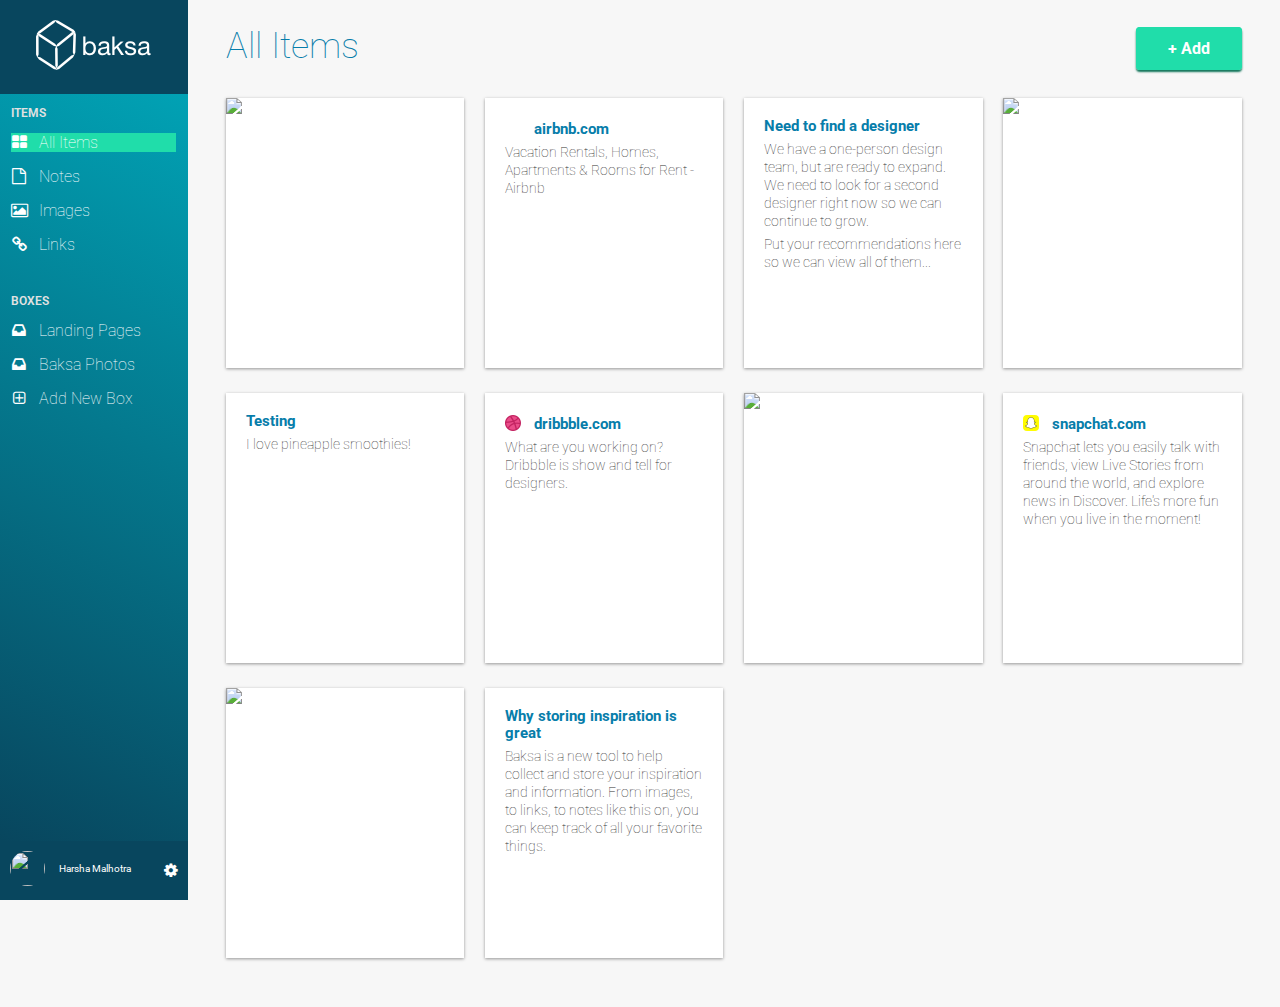
==== commit 7e8f6280: "Final-deployment2" ====
--- a/dashboard.html
+++ b/dashboard.html
@@ -29,7 +29,7 @@
        <div class="items">
          <p>Items</p>
          <ul>
-           <li><a href="#"><i class="fa fa-th-large"></i> All Items</a></li>
+             <div class="active"><li><a href="dashboard.html"><i class="fa fa-th-large"></i> All Items</a></li></div>
            <li><a href="#"><i class="fa fa-file-o"></i> Notes</a></li>
            <li><a href="new-ux-project.html"><i class="fa fa-picture-o"></i> Images</a></li>
            <li><a href="#"><i class="fa fa-link"></i> Links</a></li>
@@ -64,7 +64,7 @@
       <section class="content">
        <div class="container">
          <div class="header">
-           <h1>All Images</h1>
+           <h1>All Items</h1>
            
            <ul class="menu">
             <li>
